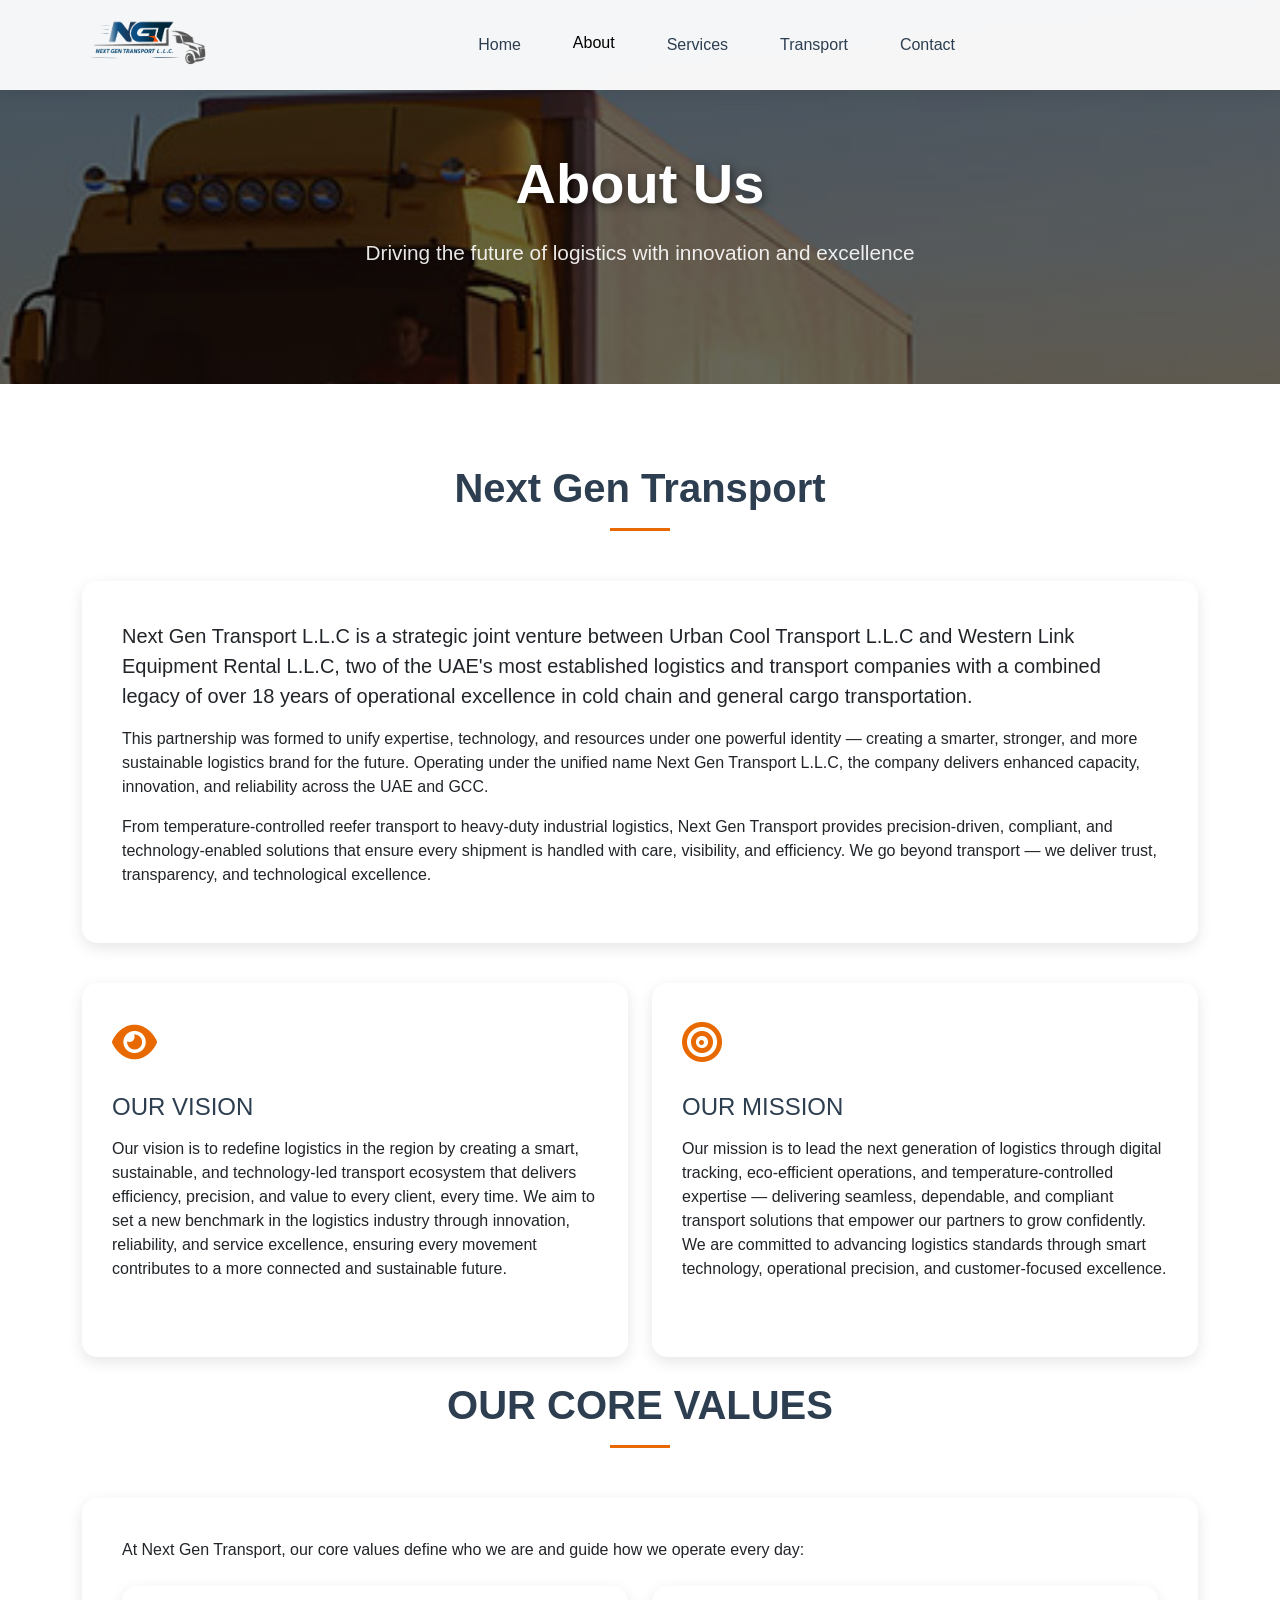
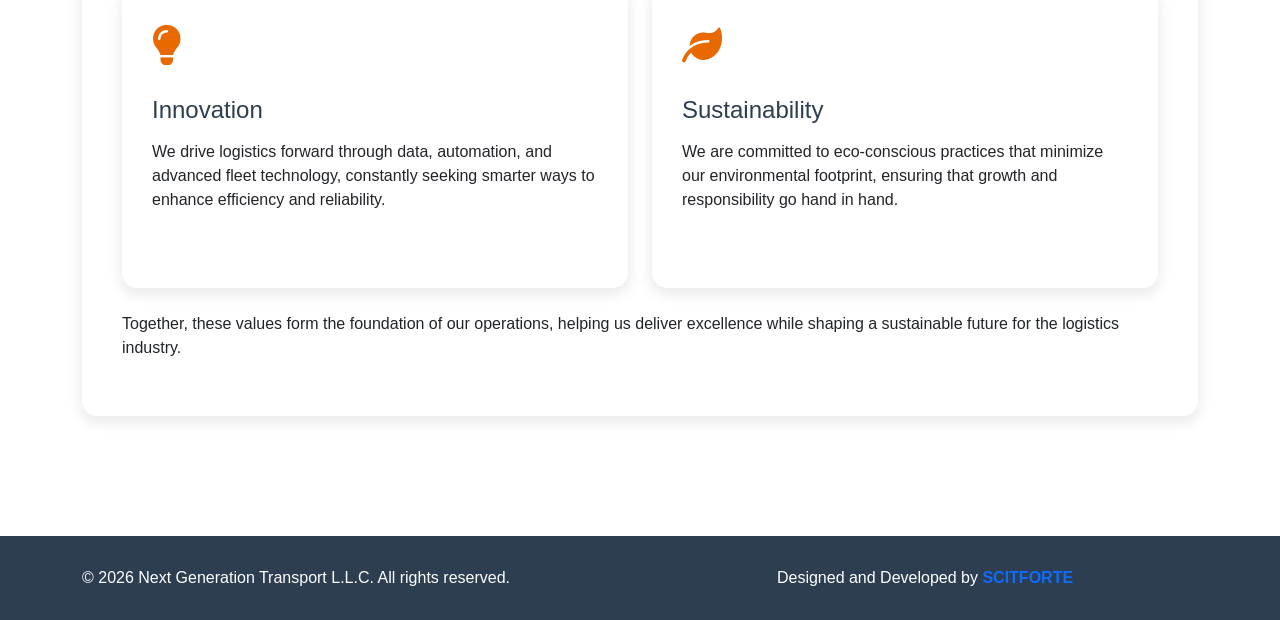
==== about.html @ 47670b2b "Updated HTML pages and added new truck images" ====
<!DOCTYPE html>
<html lang="en">
<head>
    <meta charset="UTF-8">
    <meta name="viewport" content="width=device-width, initial-scale=1.0">
    <title>About Us - Next Gen Transport L.L.C</title>
    <!-- Bootstrap CSS -->
    <link href="https://cdn.jsdelivr.net/npm/bootstrap@5.3.0/dist/css/bootstrap.min.css" rel="stylesheet">
    <!-- Font Awesome -->
    <link rel="stylesheet" href="https://cdnjs.cloudflare.com/ajax/libs/font-awesome/6.0.0/css/all.min.css">
    <style>
        body {
            font-family: 'Poppins', sans-serif;
            padding-top: 80px;
        }

        /* Header Styling */
        .navbar {
            background: rgba(255, 255, 255, 0.95) !important;
            backdrop-filter: blur(10px);
            box-shadow: 0 2px 20px rgba(0,0,0,0.1);
            padding: 15px 0;
            transition: all 0.3s ease;
        }

        .navbar-brand img {
            height: 50px;
            transition: all 0.3s ease;
        }

        .nav-link {
            color: #2c3e50 !important;
            font-weight: 500;
            margin: 0 10px;
            padding: 8px 16px !important;
            border-radius: 25px;
            transition: all 0.3s ease;
        }

        .nav-link:hover, .nav-link.active {
            
            color: black !important;
            transform: translateY(-2px);
        }

        .navbar-toggler {
            border: none;
            padding: 4px 8px;
        }

        .navbar-toggler:focus {
            box-shadow: none;
        }

        .btn-quote {
            background: #e96901;
            color: white;
            border: none;
            padding: 10px 25px;
            border-radius: 25px;
            font-weight: 500;
            transition: all 0.3s ease;
        }

        .btn-quote:hover {
            background: #e96901;
            transform: translateY(-2px);
            box-shadow: 0 5px 15px rgba(255, 140, 0, 0.3);
        }

        /* Hero Section with Background Image */
        .hero-section {
            background: linear-gradient(rgba(0,0,0,0.6), rgba(0,0,0,0.6)), url('assets/img/about-hero-bg.jpg');
            background-size: cover;
            background-position: center;
            background-attachment: fixed;
            color: white;
            padding: 150px 0 100px;
            text-align: center;
            margin-top: -80px;
        }

        .hero-section h1 {
            font-size: 3.5rem;
            font-weight: 700;
            margin-bottom: 20px;
            text-shadow: 2px 2px 10px rgba(0,0,0,0.5);
        }

        .hero-section .lead {
            font-size: 1.3rem;
            opacity: 0.9;
        }

        /* Rest of the styles remain same as previous about.html */
        .content-section {
            padding: 80px 0;
        }
        
        .section-title {
            margin-bottom: 50px;
        }
        
        .section-title h2 {
            font-size: 2.5rem;
            font-weight: 700;
            color: #2c3e50;
            margin-bottom: 1rem;
        }
        
        .divider {
            width: 60px;
            height: 3px;
            background: #e96901;
            margin: 0 auto;
        }
        
        .value-card {
            background: white;
            border-radius: 15px;
            padding: 30px;
            margin-bottom: 30px;
            box-shadow: 0 5px 15px rgba(0,0,0,0.1);
            transition: transform 0.3s ease;
            height: 100%;
        }
        
        .value-card:hover {
            transform: translateY(-5px);
        }
        
        .value-icon {
            font-size: 2.5rem;
            color: #e96901;
            margin-bottom: 20px;
        }
        
        .value-card h4 {
            color: #2c3e50;
            margin-bottom: 15px;
        }
        
        .about-content {
            background: white;
            border-radius: 15px;
            padding: 40px;
            box-shadow: 0 5px 15px rgba(0,0,0,0.1);
            margin-bottom: 40px;
        }

        .copy-right {
            background: #2c3e50;
            color: white;
            padding: 30px 0;
        }
    </style>
</head>
<body>
    <!-- New Professional Header -->
    <nav class="navbar navbar-expand-lg navbar-light fixed-top">
        <div class="container">
            <!-- Logo -->
            <a class="navbar-brand" href="index.html">
                <img src="assets/img/main_bg.png" alt="Next Gen Transport" class="img-fluid">
            </a>

            <!-- Mobile Toggle -->
            <button class="navbar-toggler" type="button" data-bs-toggle="collapse" data-bs-target="#navbarNav">
                <span class="navbar-toggler-icon"></span>
            </button>

            <!-- Navigation Menu -->
            <div class="collapse navbar-collapse" id="navbarNav">
                <ul class="navbar-nav mx-auto">
                    <li class="nav-item">
                        <a class="nav-link" href="index.html">Home</a>
                    </li>
                    <li class="nav-item">
                        <a class="nav-link active" href="about.html">About</a>
                    </li>
                    <li class="nav-item">
                        <a class="nav-link" href="services.html">Services</a>
                    </li>
                    <li class="nav-item">
                        <a class="nav-link" href="transport.html">Transport</a>
                    </li>
                    <li class="nav-item">
                        <a class="nav-link" href="index.html#contact">Contact</a>
                    </li>
                </ul>

                <!-- Get Quote Button -->
                <div class="d-none d-lg-block">
                    
                </div>
            </div>
        </div>
    </nav>

   <!-- Hero Section with Background Image -->
<section class="hero-section" style="background: linear-gradient(rgba(0,0,0,0.6), rgba(0,0,0,0.6)), url('assets/img/about-1.jpg'); background-size: cover; background-position: center; background-attachment: fixed;">
    <div class="container">
        <h1 class="display-4 fw-bold">About Us</h1>
        <p class="lead">Driving the future of logistics with innovation and excellence</p>
    </div>
</section>
    <!-- Main Content (Same as before) -->
    <section class="content-section">
        <div class="container">
            <!-- About Us Section -->
            <div class="section-title text-center">
                <h2>Next Gen Transport</h2>
                <div class="divider"></div>
            </div>
            
            <div class="about-content">
                <p class="lead">
                    Next Gen Transport L.L.C is a strategic joint venture between <strong>Urban Cool Transport L.L.C</strong> and <strong>Western Link Equipment Rental L.L.C</strong>, two of the UAE's most established logistics and transport companies with a combined legacy of over <strong>18 years</strong> of operational excellence in cold chain and general cargo transportation.
                </p>
                
                <p>
                    This partnership was formed to unify expertise, technology, and resources under one powerful identity — creating a smarter, stronger, and more sustainable logistics brand for the future. Operating under the unified name Next Gen Transport L.L.C, the company delivers enhanced capacity, innovation, and reliability across the UAE and GCC.
                </p>
                
                <p>
                    From temperature-controlled reefer transport to heavy-duty industrial logistics, Next Gen Transport provides precision-driven, compliant, and technology-enabled solutions that ensure every shipment is handled with care, visibility, and efficiency. We go beyond transport — we deliver trust, transparency, and technological excellence.
                </p>
            </div>

            <!-- Vision & Mission -->
            <div class="row">
                <div class="col-lg-6 mb-4">
                    <div class="value-card">
                        <div class="value-icon">
                            <i class="fas fa-eye"></i>
                        </div>
                        <h4>OUR VISION</h4>
                        <p>
                            Our vision is to redefine logistics in the region by creating a smart, sustainable, and technology-led transport ecosystem that delivers efficiency, precision, and value to every client, every time. We aim to set a new benchmark in the logistics industry through innovation, reliability, and service excellence, ensuring every movement contributes to a more connected and sustainable future.
                        </p>
                    </div>
                </div>
                
                <div class="col-lg-6 mb-4">
                    <div class="value-card">
                        <div class="value-icon">
                            <i class="fas fa-bullseye"></i>
                        </div>
                        <h4>OUR MISSION</h4>
                        <p>
                            Our mission is to lead the next generation of logistics through digital tracking, eco-efficient operations, and temperature-controlled expertise — delivering seamless, dependable, and compliant transport solutions that empower our partners to grow confidently. We are committed to advancing logistics standards through smart technology, operational precision, and customer-focused excellence.
                        </p>
                    </div>
                </div>
            </div>

            <!-- Core Values -->
            <div class="section-title text-center">
                <h2>OUR CORE VALUES</h2>
                <div class="divider"></div>
            </div>
            
            <div class="about-content">
                <p class="mb-4">
                    At Next Gen Transport, our core values define who we are and guide how we operate every day:
                </p>
                
                <div class="row">
                    <div class="col-lg-6">
                        <div class="value-card">
                            <div class="value-icon">
                                <i class="fas fa-lightbulb"></i>
                            </div>
                            <h4>Innovation</h4>
                            <p>We drive logistics forward through data, automation, and advanced fleet technology, constantly seeking smarter ways to enhance efficiency and reliability.</p>
                        </div>
                    </div>
                    
                    <div class="col-lg-6">
                        <div class="value-card">
                            <div class="value-icon">
                                <i class="fas fa-leaf"></i>
                            </div>
                            <h4>Sustainability</h4>
                            <p>We are committed to eco-conscious practices that minimize our environmental footprint, ensuring that growth and responsibility go hand in hand.</p>
                        </div>
                    </div>
                </div>
                
                <p class="mt-4">
                    Together, these values form the foundation of our operations, helping us deliver excellence while shaping a sustainable future for the logistics industry.
                </p>
            </div>
        </div>
    </section>

    <!-- Footer -->
    <footer>
        <div class="copy-right">
            <div class="container">
                <div class="row align-items-center">
                    <div class="col-lg-6 text-lg-start text-center sm-mb-15px">
                        ©
                        <script>
                            document.write(new Date().getFullYear());
                        </script>
                        Next Generation Transport L.L.C. All rights reserved.
                    </div>
                    <div class="col-lg-6 text-lg-right text-center">
                        Designed and Developed by 
                        <a href="https://www.scitforte.com/" target="_blank"  style="text-decoration: none;">
                            <strong>SCITFORTE</strong>
                        </a>
                    </div>
                </div>
            </div>
        </div>
    </footer>

    <!-- Bootstrap JS -->
    <script src="https://cdn.jsdelivr.net/npm/bootstrap@5.3.0/dist/js/bootstrap.bundle.min.js"></script>
</body>
</html>
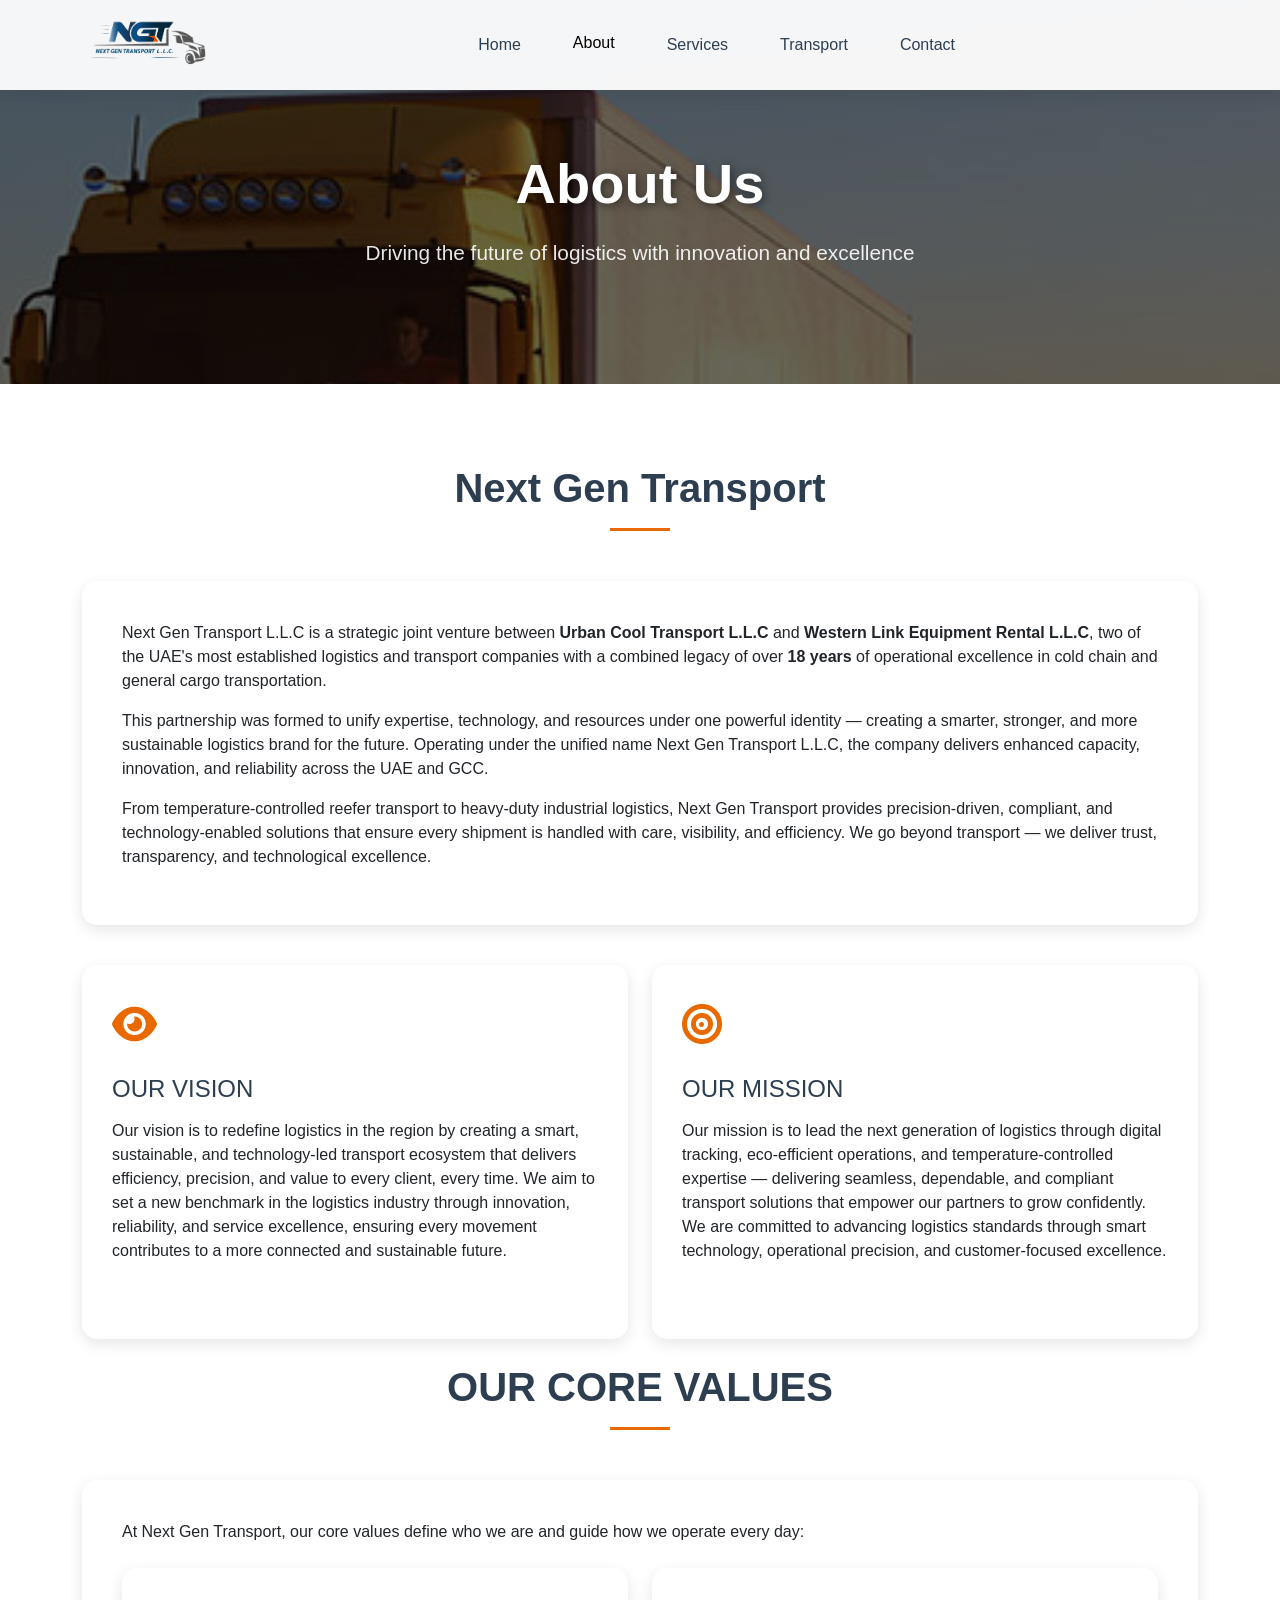
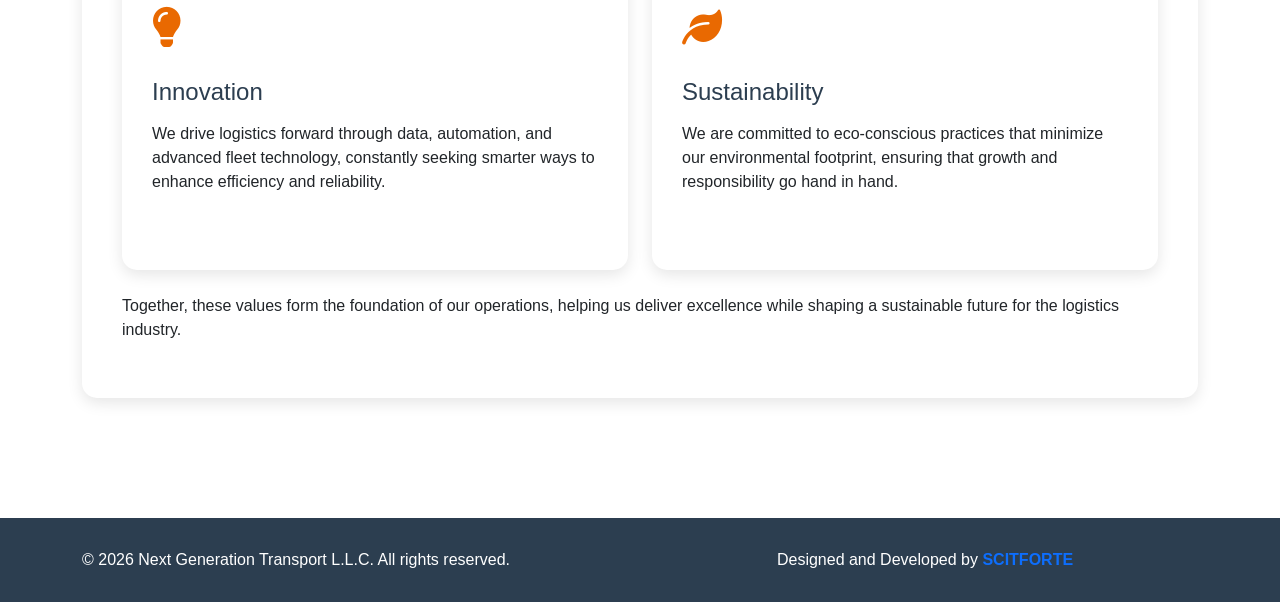
==== commit 3545e0df: "Update index.html and about.html" ====
--- a/about.html
+++ b/about.html
@@ -214,7 +214,7 @@
             </div>
             
             <div class="about-content">
-                <p class="lead">
+                <p >
                     Next Gen Transport L.L.C is a strategic joint venture between <strong>Urban Cool Transport L.L.C</strong> and <strong>Western Link Equipment Rental L.L.C</strong>, two of the UAE's most established logistics and transport companies with a combined legacy of over <strong>18 years</strong> of operational excellence in cold chain and general cargo transportation.
                 </p>
                 
